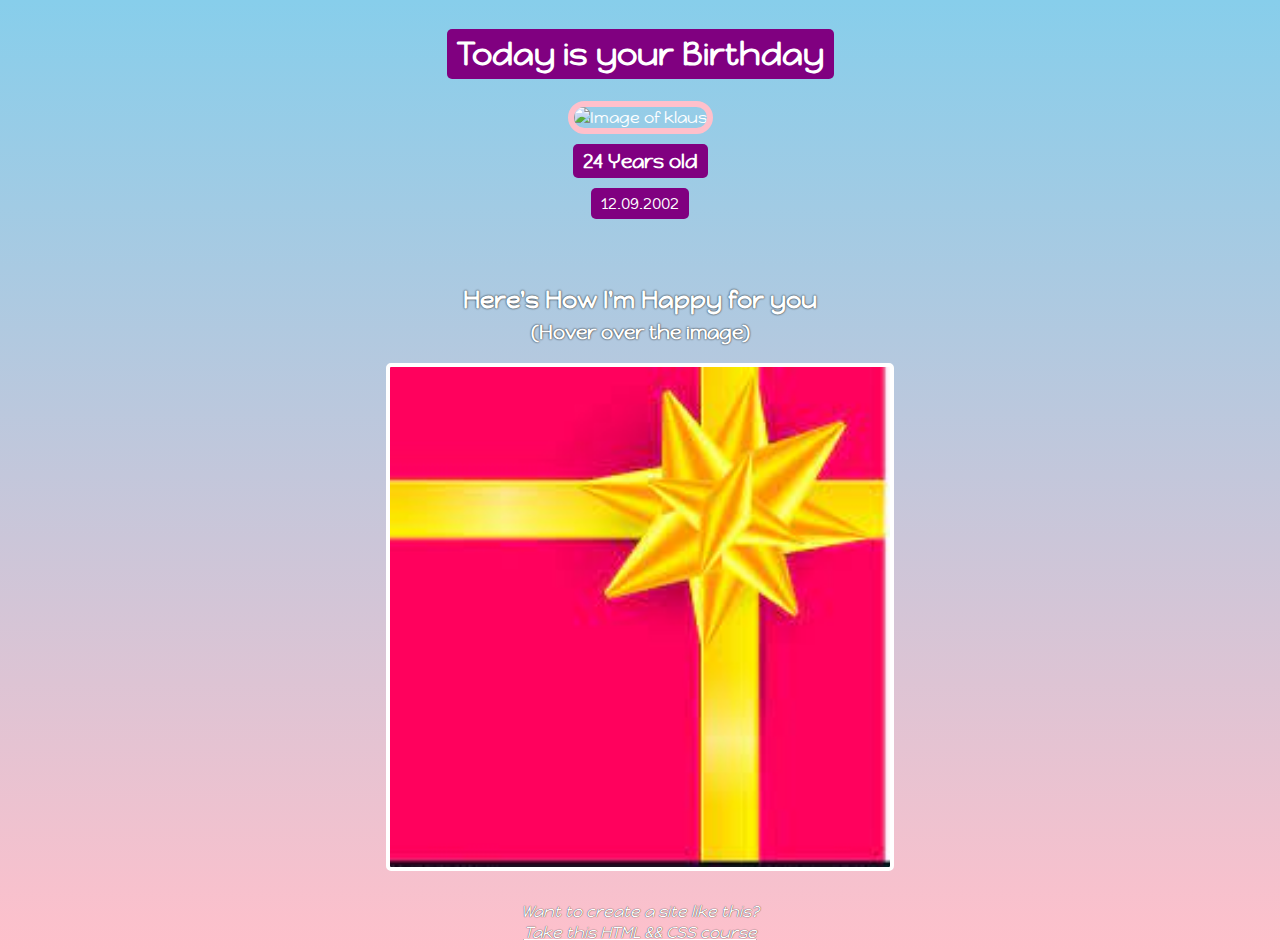
==== Birthday.html @ b284ba6d "Commit Initial Files" ====
<!DOCTYPE html>
<html>
    <header>
        <link rel="stylesheet" href="birthday.css">
        <link rel="preconnect" href="https://fonts.googleapis.com"><link rel="preconnect" href="https://fonts.gstatic.com" crossorigin><link href="https://fonts.googleapis.com/css2?family=Happy+Monkey&family=Orbitron:wght@400;800&display=swap" rel="stylesheet">
    </header>
    <body>
        <div class = "real">
            <h1 id="main_tag">Today is your Birthday</h1>
            <img id="klausimg" src="klaus.jpg" alt="Image of klaus">
            <h3 id="bday-age">24 Years old</h3>
            <p id="bday-date">12.09.2002</p>
        </div>
        <div class = "gift-section">
            <h2 id="gift-title">Here's How I'm Happy for you</h2>
            <h3 id="gift-use">(Hover over the image)</h3>
            <div class="gift-img"></div>
        </div>
    </body>
    <footer class = "footer">
        <div>Want to create a site like this? </div>
        <a href="https://scrimba.com" id="link" target="_blank"> Take this HTML && CSS course</a>
    </footer>
</html>
---- birthday.css ----
body
{
    color: white;
    font-family: "Happy Monkey", cursive;
    text-align: center;
    background: linear-gradient(skyblue,pink);
}

.real
{
    display: flex;
    flex-direction: column;
    align-items: center;
}

.gift-section
{
    display: flex;
    flex-direction: column;
    align-items: center;
    justify-content: center;
}

#gift-use
{
    text-shadow: 0 0 2px black;
    margin-top: 0px;
}

#gift-title
{
    text-shadow: 0 0 2px black;
    border-radius: 5px;
    margin-bottom: 5px;
    margin-top: 50px;
}

.gift-img
{
    height: 500px;
    width: 500px;
    background-image: url("images/gift.jpg");
    background-size: cover;
    border-radius: 5px;
    border: solid 4px white;
}

.gift-img:hover
{
    background-image: url("images/happy.gif");
    background-size: cover;
}

#bday-age{
    background-color: purple;
    border-radius: 5px;
    padding: 5px 10px;
    margin-top: 10px;
    margin-bottom: 0px;
}

#bday-date{
    background-color: purple;
    margin-top: 10px;
    padding: 5px 10px;
    border-radius: 5px;
}

#main_tag
{
    background-color: purple;
    border-radius: 5px;
    padding: 5px 10px;
}

#klausimg
{
    border-radius: 100px;
    border: 6px pink solid;
}

.footer
{
    margin-top: 30px;
    font-style: italic;
    color: white;
    text-shadow: 0 0 1px black;
}

#link
{
    color: white;
    font-style: underline;
}
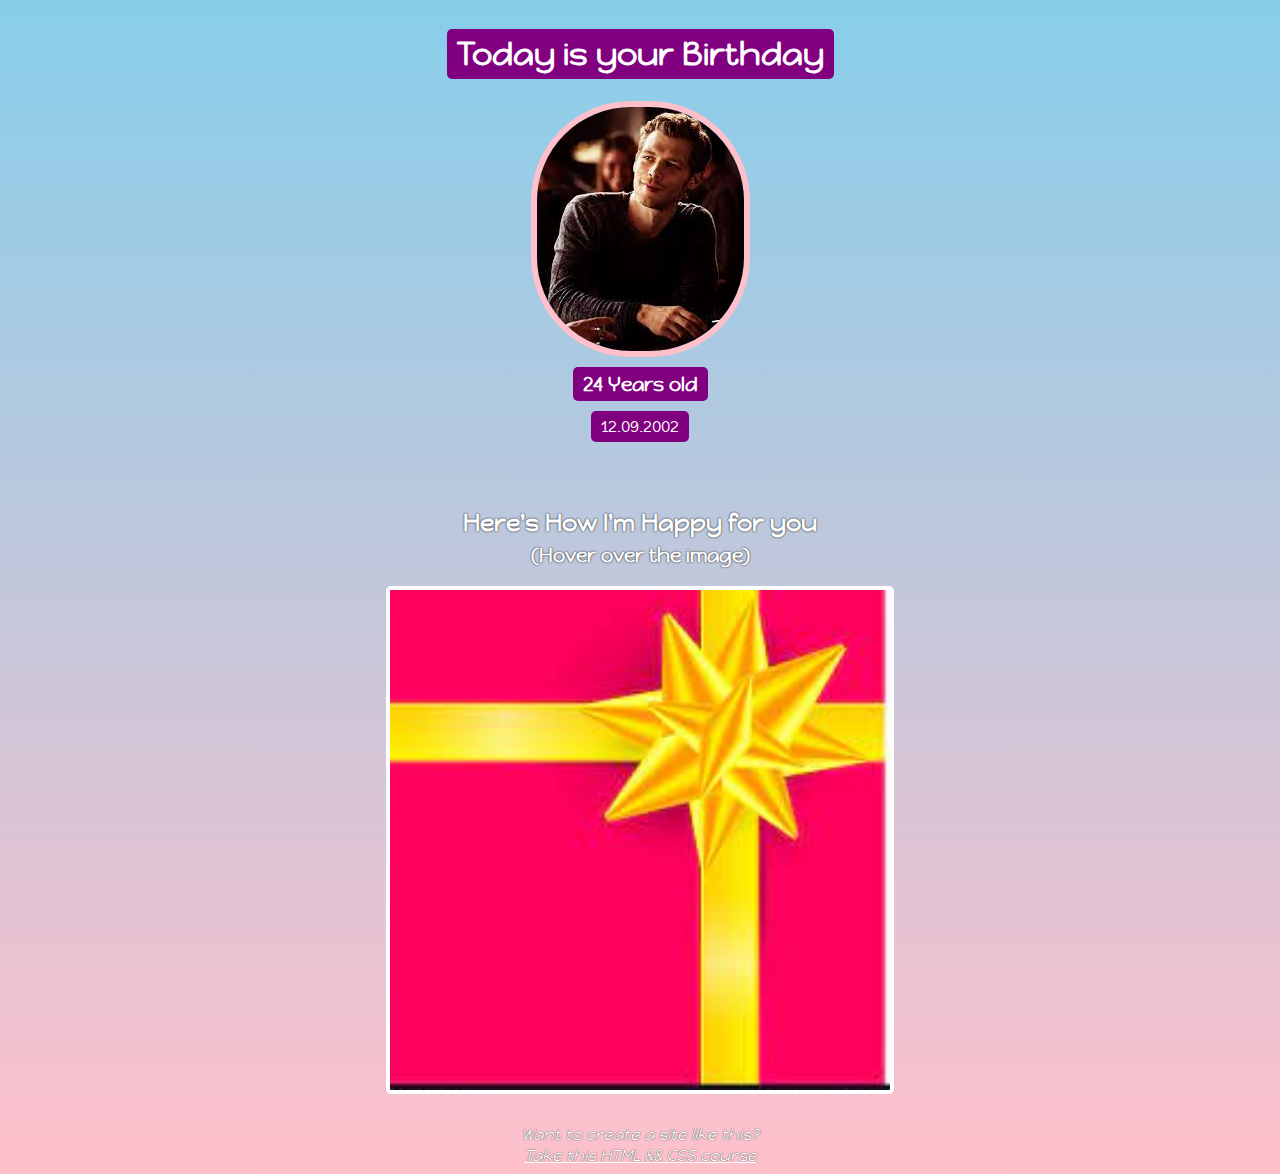
==== commit 534bc8f4: "Update Birthday.html" ====
--- a/Birthday.html
+++ b/Birthday.html
@@ -7,7 +7,7 @@
     <body>
         <div class = "real">
             <h1 id="main_tag">Today is your Birthday</h1>
-            <img id="klausimg" src="klaus.jpg" alt="Image of klaus">
+            <img id="klausimg" src="images/klaus.jpg" alt="Image of klaus">
             <h3 id="bday-age">24 Years old</h3>
             <p id="bday-date">12.09.2002</p>
         </div>
@@ -21,4 +21,4 @@
         <div>Want to create a site like this? </div>
         <a href="https://scrimba.com" id="link" target="_blank"> Take this HTML && CSS course</a>
     </footer>
-</html>+</html>
